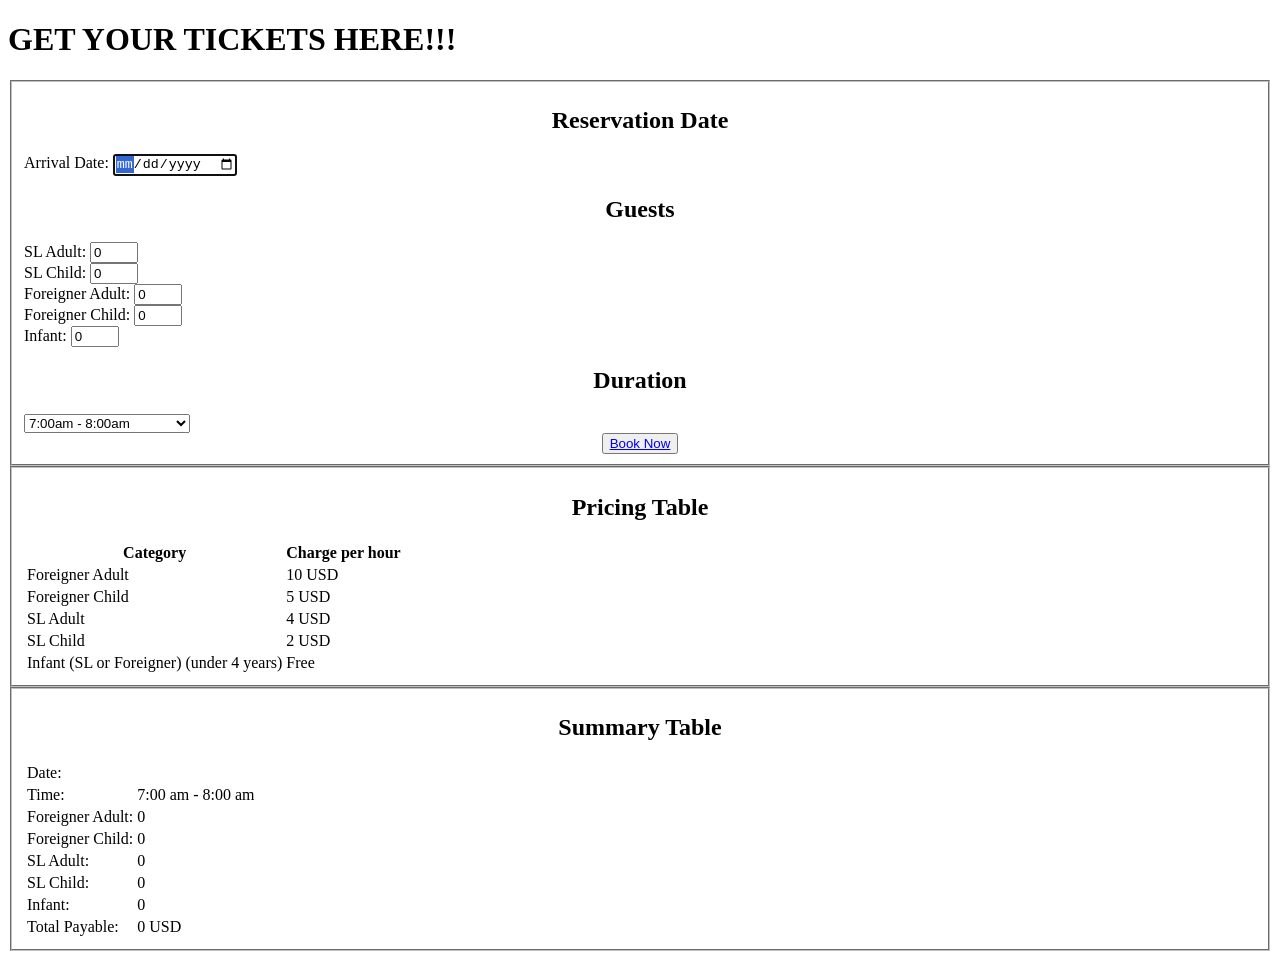
==== booking.html @ 5fa20357 "Add files via upload" ====
<!DOCTYPE html>
<html>
<head>
    <meta charset="utf-8">
    <link rel="stylesheet" href="styles/mob.css">
    <link rel="stylesheet" href="Common.css">
  
    <title>Booking Page</title>
    <style>
      body {
       background-image: url('https://wallpaperaccess.com/full/39632.jpg');
      }
        /* Add border to the form */
        #formWrapper {
            border: 1px solid #ccc;
            padding: 20px;
            margin: 20px;
        }
       
    </style>
</head>
<body>
    <form><h1>GET YOUR TICKETS HERE!!!</h1></form>
    <form id="ticketBooking">
        <fieldset>
           <center><h2>Reservation Date</h2></center>
            <p>
                <label for="date">Arrival Date: </label>
                <input type="date" id="date" name="arrivalDate" value="date" autofocus required>
            </p>
            
            <section class="guests">
                <center> <h2>Guests</h2></center>
                 <div>
                   <label for="sl-adult">SL Adult:</label>
                   <input type="number" id="sl-adult" min="0" max="10" value="0">
                 </div>
                 <div>
                   <label for="sl-child">SL Child:</label>
                   <input type="number" id="sl-child" min="0" max="10" value="0">
                 </div>
                 <div>
                   <label for="foreigner-adult">Foreigner Adult:</label>
                   <input type="number" id="foreigner-adult" min="0" max="10" value="0">
                 </div>
                 <div>
                   <label for="foreigner-child">Foreigner Child:</label>
                   <input type="number" id="foreigner-child" min="0" max="10" value="0">
                 </div>
                 <div>
                   <label for="infant">Infant:</label>
                   <input type="number" id="infant" min="0" max="10" value="0">
                 </div>
               </section>
           
              





            <section class="duration">
               <center><h2>Duration</h2></center>
                <select id="duration-dropdown">
                  <!-- Options for time slots -->
                  <!-- Populate these options dynamically using JavaScript -->
                 <option value="7:00 am - 8:00 am">7:00am - 8:00am</option>
				<option value="8:00 am - 9:00 am">8:00am - 9:00am</option>
        <option value="9:00 am - 10:00 am ">9:00am - 10:00am </option> 

        
        
        <option value="10:00 am - 11:00 am ">10:00am - 11:00am </option>
        
        <option value="11:00 am - 12:00 pm ">11:00am - 12:00pm </option> 
        
        
        
        <option value="12:00pm - 1:00 pm ">12:00pm - 1:00pm </option>
        
        <option value="1:00pm - 2:00 pm ">1:00pm - 2:00pm </option> 
        
        <option value="2:00pm - 3:00pm ">2:00pm - 3:00pm </option>
        
        <option value="3:00pm -  4:00pm (Peak)">3:00pm -  4:00pm (Peak)</option>
        
       
        
        <option value="4:00pm -  5:00pm (Peak)">4:00pm -  5:00pm (Peak)</option> 
        
     
        
        <option value="5:00pm - 6:00pm (Peak)">5:00pm -  6:00pm (Peak)</option>        
                
                </select>
              </section>
              <center><button><a href="details.html">Book Now</a></button></center>

            </fieldset>
        </form>
        
    <form>
        <fieldset>
           <div id="paymentSummary">
                <section class="pricing-table">
               <center><h2>Pricing Table</h2></center>
                <table>
                  <tr>
                    <th>Category</th>
                    <th>Charge per hour</th>
                  </tr>
                  <tr>
                    <td>Foreigner Adult</td>
                    <td>10 USD</td>
                  </tr>
                  <tr>
                    <td>Foreigner Child</td>
                    <td>5 USD</td>
                  </tr>
                  <tr>
                    <td>SL Adult</td>
                    <td>4 USD</td>
                  </tr>
                  <tr>
                    <td>SL Child</td>
                    <td>2 USD</td>
                  </tr>
                  <tr>
                    <td>Infant (SL or Foreigner) (under 4 years)</td>
                    <td>Free</td>
                  </tr>
                </table>
              </section></form></fieldset>
               <form>
            <fieldset>
              <section class="summary-table">
               <center><h2>Summary Table</h2></center>
                <!-- Summary table to display the selected options and total payable -->
                <!-- You can style this table using CSS -->
                <table id="summary-table">
                    <tbody>

                        <tr>
                        
                        <td>Date: </td>
                        
                        <td>null</td>
                        
                        </tr>
                        
                        <tr>
                        
                        <td>Time:</td>
                        
                        <td>12:00 pm - 1:00 pm </td>
                        
                        </tr>
                        
                        <tr>
                        
                        <td>Foreigner Adult:</td>
                        
                        <td>0</td>
                        
                        </tr>
                        
                        <tr>
                        
                        <td>Foreigner Child:</td>
                        
                        <td>1</td>
                        
                        </tr>
                        
                        <tr>
                        
                        <td>SL Adult:</td>
                        
                        <td>0</td>
                        
                        </tr>
                        
                        <tr>
                        
                        <td>SL Child:</td>
                        
                        <td>0</td>
                        
                        </tr>
                        
                        <tr>
                        
                        <td>Infant:</td>
                        
                        <td>0</td>
                        
                        </tr>
                        
                        <tr> 
                        
                        <td>Total Payable:</td>
                        
                        <td>5 USD</td>
                        
                        </tr>
                        
                        </tbody>
                  <!-- Summary table content will be updated dynamically by JavaScript -->
                </table>  </section></form></fieldset>
              
                 <div id="confirmationForm">
       
    <h2>Confirmation</h2>
    <br><br>
    <p><i style="color: white;">Thank you for your order. Your order has been confirmed with us. You can show this confirmation at the entrance. 
        Following is the summary of your order.</i></p>
    <br>
    </div>
              </section>
              </div>
        </fieldset>
             </form>
              
<form id="detailsForm">
        <fieldset>
            <div class="flex-container">
                <div class="details-field">
                    <h2><span style="font-weight: lighter;">Full name</span></h2>
                    <div id="details">
                        <label><span style="font-weight: lighter; font-size: smaller;">Same as in your ID</span></label>
                        <input type="text" id="fullName" name="fullName" size="16" placeholder="Full Name" required>
                    </div>
                </div>
                <div class="details-field">
                    <h2><span style="font-weight: lighter;">Mobile Number</span></h2>
                    <div id="details">
                        <label><span style="font-weight: lighter; font-size: smaller;">We reach out for booking updates over SMS/Whatsapp</span></label>
                        <input type="tel" id="mobNum" name="mobNum" size="11" maxlength="10" placeholder="Add a valid Mobile Number" required>
                    </div>
                </div>
                <div class="details-field">
                    <h2><span style="font-weight: lighter;">Confirm email</span></h2>
                    <div id="details">
                        <label><span style="font-weight: lighter; font-size: smaller;">Just to ensure we got this right</span></label>
                        <input type="text" id="confirmEmail" name="confirmEmail" size="16" placeholder="Confirm your email ID" required>
                    </div>
                </div>
                <div class="details-field">
                    <h2><span style="font-weight: lighter;">Email</span></h2>
                    <div id="details">
                        <label><span style="font-weight: lighter; font-size: smaller;">We will send your tickets</span></label>
                        <input type="text" id="Email" name="Email" size="16" placeholder="Add a valid email ID" required>
                    </div>
                </div>
            </div>

            <button type="button"  id="btnDetails">Submit</button>
        </fieldset>
    </form>
           
           <form id="paymentForm">
        <fieldset>
            <h2><span style="font-weight: lighter;">Card number</span></h2>
            <div id="payment">
                <input type="text" id="cardNumber" name="cardNumber" size="16" placeholder="Incomplete field" required>
            </div>

            <h2><span style="font-weight: lighter;">Expiry Date</span></h2>
            <div id="payment">
                <input type="text" id="expiryDate" name="expiryDate" size="11" maxlength="10" placeholder="Card too old" required>
            </div>

            <h2><span style="font-weight: lighter;">CVC/CVV</span></h2>
            <div id="payment-right">
                <input type="text" id="cvcCvv" name="cvcCvv" size="16" placeholder="Incomplete field" required>
            </div>

            <h2><span style="font-weight: lighter;">Name on card</span></h2>
            <div id="payment">
                <input type="text" id="nameOnCard" name="nameOnCard" size="16" placeholder="Name contains invalid characters" required>
            </div>
            <button type="button" id="btnPay">Pay</button>
        </fieldset>
    </form>

   
     
  
  
  
<script>
document.addEventListener('DOMContentLoaded', function () {


    const paymentForm = document.getElementById('paymentForm');
    const ticketBooking = document.getElementById('ticketBooking');
    const detailsForm = document.getElementById('detailsForm');
    const paymentSummary = document.getElementById('paymentSummary');
    const confirmationForm = document.getElementById('confirmationForm');
     
    paymentForm.style.display = 'none';
    detailsForm.style.display = 'none';
    confirmationForm.style.display = 'none';

    const durationDropdown = document.getElementById('duration-dropdown');
    const dateInput = document.getElementById('date');
    const foreignerAdultInput = document.getElementById('foreigner-adult');
    const foreignerChildInput = document.getElementById('foreigner-child');
    const slAdultInput = document.getElementById('sl-adult');
    const slChildInput = document.getElementById('sl-child');
    const infantInput = document.getElementById('infant');
    const summaryTable = document.getElementById('summary-table');

    function updateSummaryTable() {
        const date = dateInput.value;
        const duration = durationDropdown.value;
        const foreignerAdultCount = parseInt(foreignerAdultInput.value);
        const foreignerChildCount = parseInt(foreignerChildInput.value);
        const slAdultCount = parseInt(slAdultInput.value);
        const slChildCount = parseInt(slChildInput.value);
        const infantCount = parseInt(infantInput.value);

        const totalPayable = (foreignerAdultCount * 10) + (foreignerChildCount * 5) +
            (slAdultCount * 4) + (slChildCount * 2);
        
        localStorage.setItem("date", date);
        localStorage.setItem("duration", duration);
        localStorage.setItem("foreignerAdultCount", foreignerAdultCount);
        localStorage.setItem("foreignerChildCount", foreignerChildCount);
        localStorage.setItem("slAdultCount", slAdultCount);
        localStorage.setItem("slChildCount", slChildCount);
        localStorage.setItem("infantCount", infantCount);
        localStorage.setItem("totalPayable", totalPayable);



        const cells = summaryTable.getElementsByTagName('td');
        cells[1].textContent = date;
        cells[3].textContent = duration;
        cells[5].textContent = foreignerAdultCount; // Correct index for Foreigner Adult
        cells[7].textContent = foreignerChildCount; // Correct index for Foreigner Child
        cells[9].textContent = slAdultCount; // Correct index for SL Adult
        cells[11].textContent = slChildCount; // Correct index for SL Child
        cells[13].textContent = infantCount; // Correct index for Infant
        cells[15].textContent = `${totalPayable} USD`;

    }

    const storedDate = localStorage.getItem("date");
    const storedDuration = localStorage.getItem("duration");
    const storedForeignerAdultCount = localStorage.getItem("foreignerAdultCount");
    const storedForeignerChildCount = localStorage.getItem("foreignerChildCount");
    const storedSLAdultCount = localStorage.getItem("slAdultCount");
    const storedSLChildCount = localStorage.getItem("slChildCount");
    const storedInfantCount = localStorage.getItem("infantCount");
    const storedTotalPayable = localStorage.getItem("totalPayable");

    if (storedDate) dateInput.value = storedDate;
    if (storedDuration) durationDropdown.value = storedDuration;
    if (storedForeignerAdultCount) foreignerAdultInput.value = storedForeignerAdultCount;
    if (storedForeignerChildCount) foreignerChildInput.value = storedForeignerChildCount;
    if (storedSLAdultCount) slAdultInput.value = storedSLAdultCount;
    if (storedSLChildCount) slChildInput.value = storedSLChildCount;
    if (storedInfantCount) infantInput.value = storedInfantCount;

    updateSummaryTable();

    dateInput.addEventListener('change', updateSummaryTable);
    [durationDropdown, foreignerAdultInput, foreignerChildInput, slAdultInput, slChildInput, infantInput].forEach(element => {
        element.addEventListener('change', updateSummaryTable);
    });

    updateSummaryTable();


            const bookButton = document.getElementById('btnBook');
            bookButton.addEventListener('click', function () {
              if(slAdultInput.value>0){
                ticketBooking.style.display = 'none';
                detailsForm.style.display = 'flex';
                document.getElementById("detailsForm").focus();
              }
                
            });

             const detailsButton = document.getElementById('btnDetails');
            detailsButton.addEventListener('click', function () {
              // alert();
                // payment_tble.style.display = 'display';
                ticketBooking.style.display = 'none';
                detailsForm.style.display = 'none';
                paymentForm.style.display = 'flex';
                confirmationForm.style.display = 'none';
                document.getElementById("paymentForm").focus();
            });

             const payButton = document.getElementById('btnPay');
            payButton.addEventListener('click', function () {
              // alert();
                // payment_tble.style.display = 'display';
                ticketBooking.style.display = 'none';
                detailsForm.style.display = 'none';
                paymentForm.style.display = 'none';
                confirmationForm.style.display = 'flex';
                document.getElementById("confirmationForm").focus();
                
            });

            

          
        });
    </script>
</body>
</html>
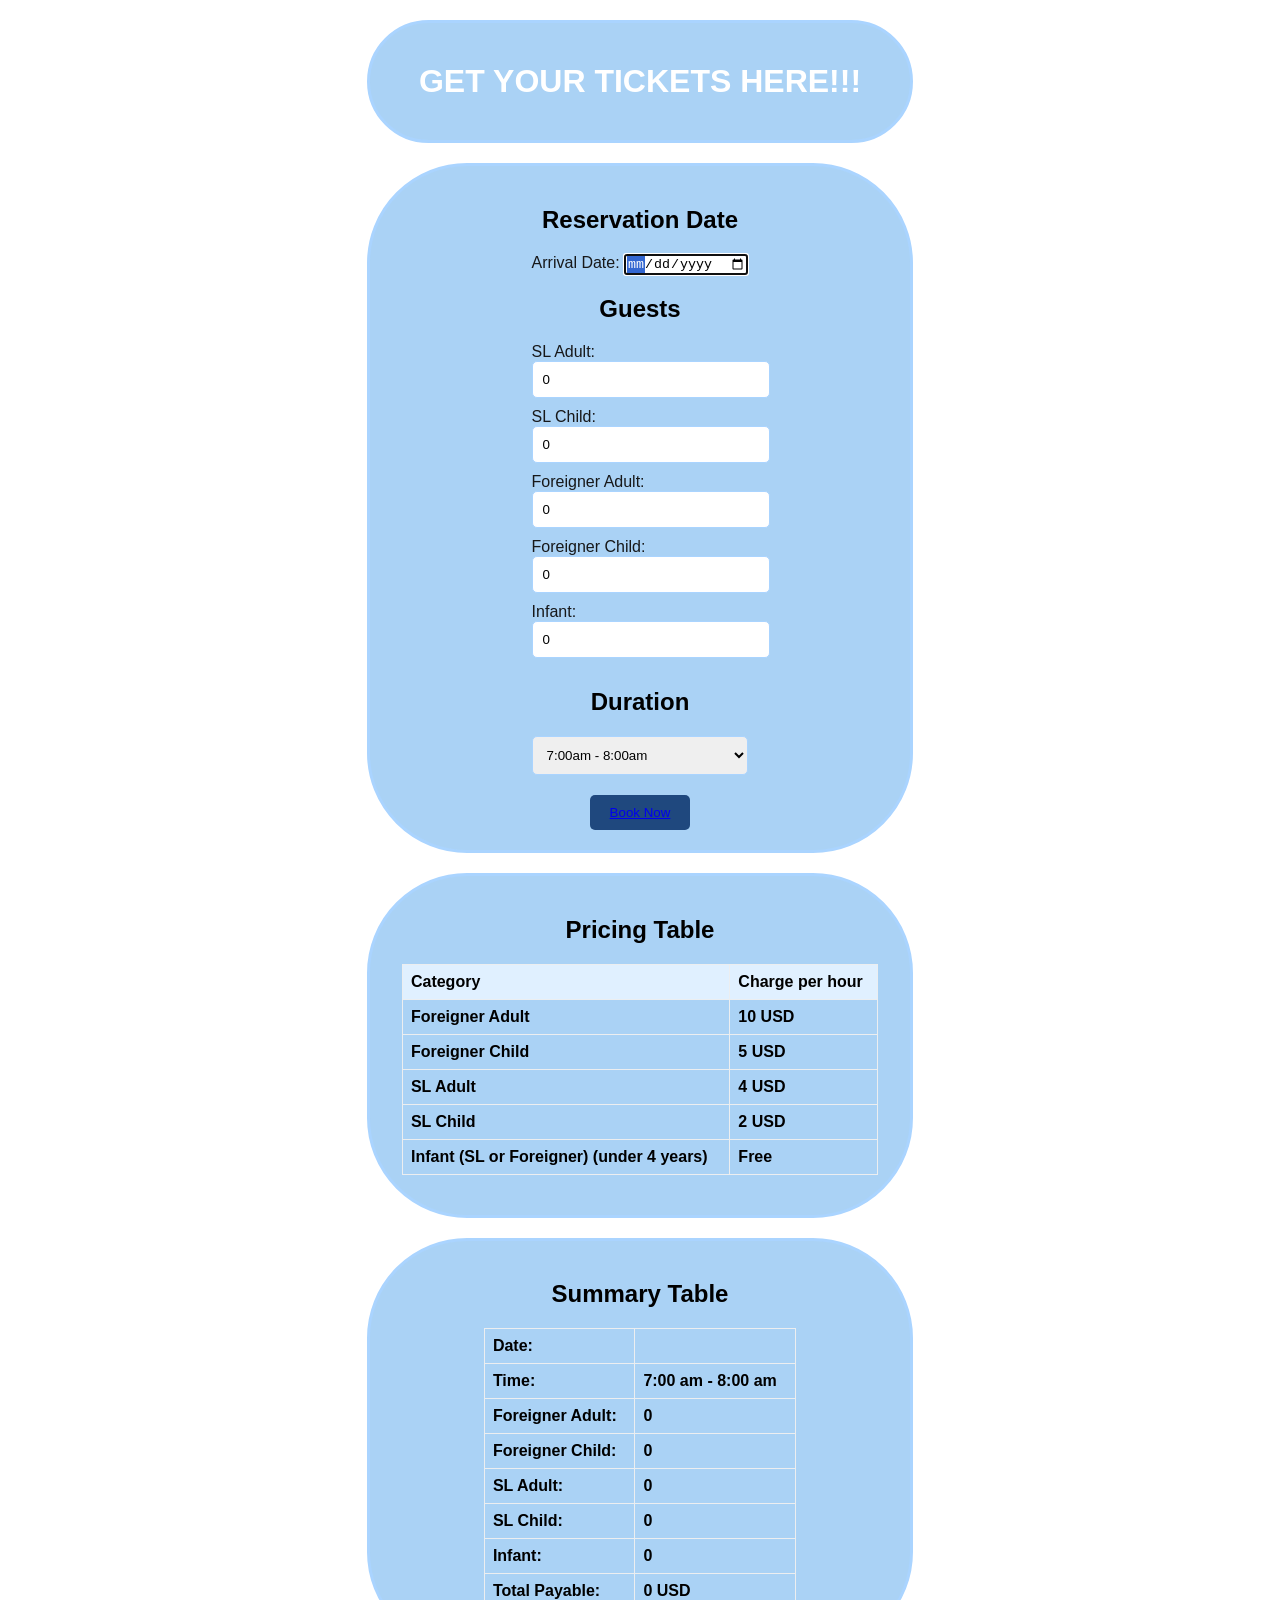
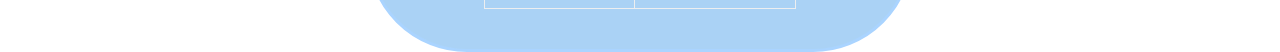
==== commit cc597f1f: "Add files via upload" ====
--- a/booking.html
+++ b/booking.html
@@ -3,7 +3,7 @@
 <head>
     <meta charset="utf-8">
     <link rel="stylesheet" href="styles/mob.css">
-    <link rel="stylesheet" href="Common.css">
+    <link rel="stylesheet" href="common.css">
   
     <title>Booking Page</title>
     <style>
--- a/common.css
+++ b/common.css
@@ -0,0 +1,99 @@
+/* Common styles for all pages */
+
+/* Body styles */
+body {
+    font-family: Arial, sans-serif;
+    margin: 0;
+    padding: 0;
+    background: url('https://wallpaperaccess.com/full/39632.jpg') no-repeat center center fixed;
+    background-size: cover;
+    display: flex;
+    flex-direction: column;
+    justify-content: center;
+    align-items: center;
+    min-height: 100vh; /* Ensure the content takes at least the full viewport height */
+    font-weight: bold;
+}
+
+/* Page title styles */
+h1 {
+    text-align: center;
+    margin: 20px 0; /* Added margin to create space at the top */
+    color: #ffffff; /* Dark blue for a coastal touch */
+}
+
+/* Form styles */
+form {
+    width: 100%;
+    max-width: 500px; /* Increase the form's maximum width */
+    padding: 20px;
+    border: 3px solid #aad4ff; /* Light blue border like coastal waters */
+    border-radius: 100px;
+    background-color: rgba(149, 199, 243, 0.8); /* Pale blue form background with transparency */
+    display: flex;
+    flex-direction: column;
+    justify-content: center;
+    align-items: center;
+    margin-top: 20px; /* Add margin at the top to separate from page title */
+}
+
+fieldset {
+    border: none;
+    padding: 0;
+}
+
+/* Form input styles */
+input[type="text"],
+input[type="tel"],
+input[type="number"],
+input[type="email"],
+select {
+    width: 100%;
+    padding: 10px;
+    margin-bottom: 10px;
+    border: 1px solid #aad4ff; /* Light blue border */
+    border-radius: 5px;
+}
+
+/* Form label styles */
+label {
+    font-weight: lighter;
+    color: #171819; /* Dark blue labels for a coastal touch */
+}
+
+/* Table styles */
+table {
+    border-collapse: collapse;
+    width: 100%;
+    margin-bottom: 20px;
+     float: right;
+    margin-left: 20px;
+}
+
+th, td {
+    border: 1px solid #eceef0; /* Light blue table borders */
+    padding: 8px;
+    text-align: left;
+}
+
+th {
+    background-color: #e0f0ff; /* Light blue table header background */
+}
+
+/* Button styles */
+button {
+    padding: 10px 20px;
+    background-color: #1f487e; /* Dark blue button like coastal waters */
+    color: #fff;
+    border: none;
+    border-radius: 5px;
+    cursor: pointer;
+    margin-top: 10px; /* Added margin to create space at the bottom */
+}
+
+/* Center align button */
+.center-button {
+    text-align: center;
+}
+
+/* Additional specific styles for each page can be added here */
